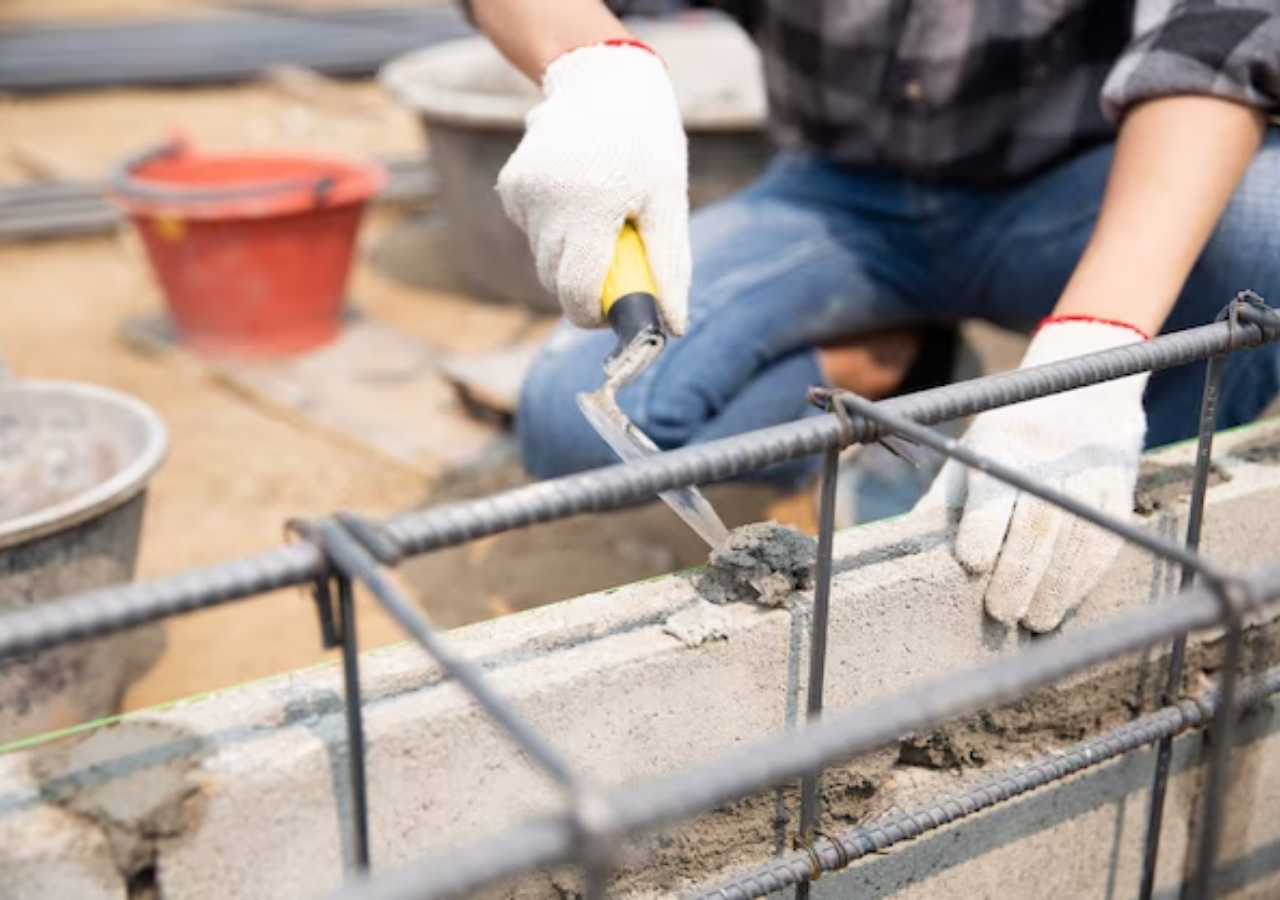
==== src/index.html @ 2674df2c "Começo do projeto TCC" ====
<!DOCTYPE html>
<html lang="pt-br">
<head>
    <meta charset="UTF-8">
    <meta name="viewport" content="width=device-width, initial-scale=1.0">
    <link rel="stylesheet" href="./style.css">
    <title>Jobsflex</title>
</head>
<body>
    <div class="content">
    </div>
</body>
</html>
---- src/style.css ----
body {
    margin: 0;
    padding: 0;
    background: url('./assets/fotoHome.png') no-repeat center center fixed;
    background-size: cover;
    font-family: 'Arial', sans-serif; /* Escolha uma fonte genérica ou especifique a sua preferida */
    line-height: 1.6;
    font-size: 16px;
    color: #333;
  }
  
  /* Outros estilos para o conteúdo do site */
  .content {
    padding: 20px;
    color: #fff; /* Cor do texto, ajuste conforme necessário */
  }
  
  /* Estilo para títulos */
  h1, h2, h3 {
    color: #fff;
  }
  
  /* Estilo para parágrafos */
  p {
    margin-bottom: 20px;
  }
  
  /* Estilo para links no conteúdo */
  .content a {
    color: #ffc107; /* Cor dos links, ajuste conforme necessário */
    text-decoration: none;
  }
  
  .content a:hover {
    text-decoration: underline;
  }
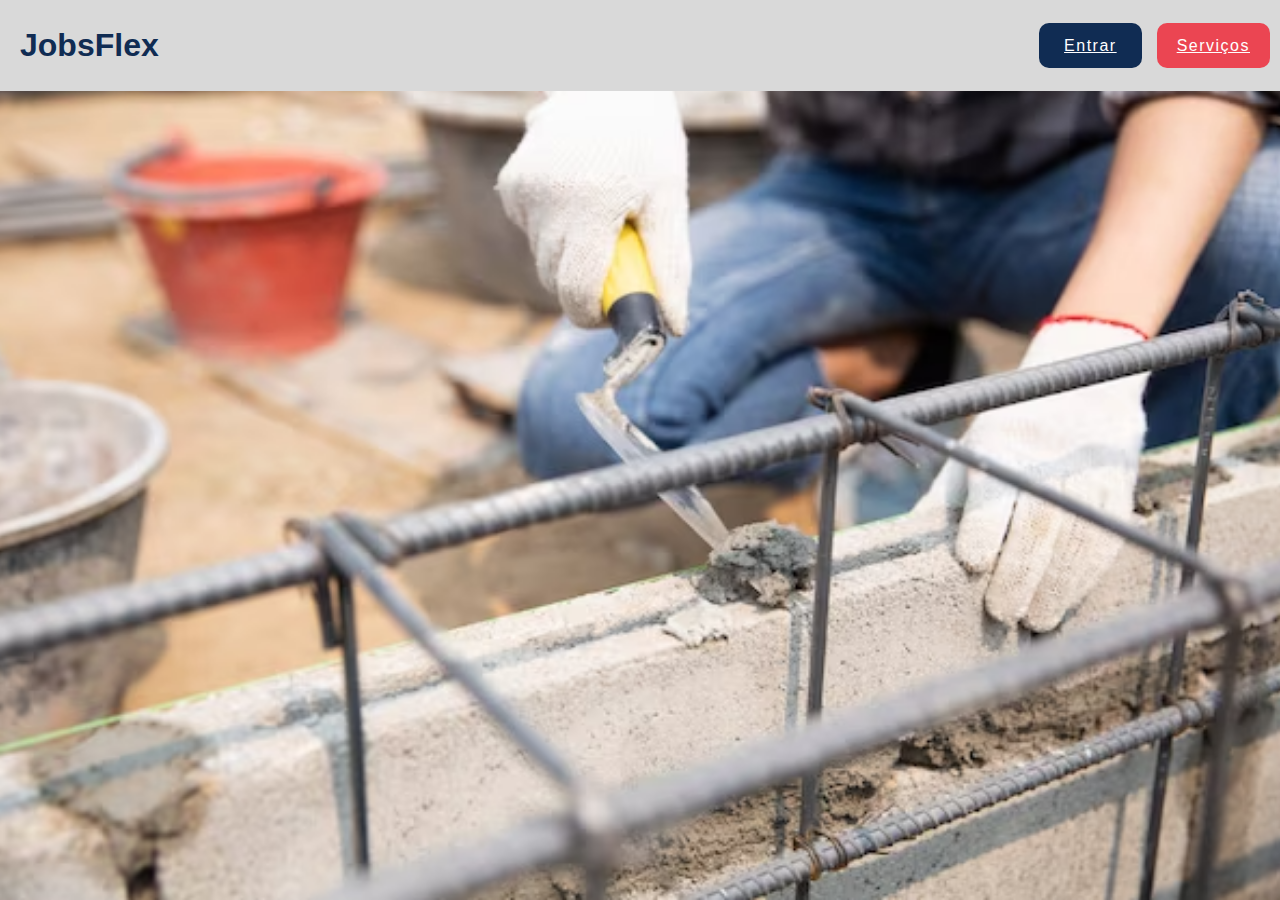
==== commit 933f0fe8: "cabeçalho, Botões entrar e serviços" ====
--- a/src/index.html
+++ b/src/index.html
@@ -7,6 +7,18 @@
     <title>Jobsflex</title>
 </head>
 <body>
+    <header>
+        <div class="container" id="navbar">
+        <div class="logo" width="156" height="40">
+            <h1>JobsFlex</h1>
+        </div>
+        <div class="navbar">
+        <a href="#" class="btn-header" width="156" height="52">Entrar</a>
+        <a href="#" class="btn-header1" width="156" height="52">Serviços</a>
+    </div>
+    </div>
+        </div>
+    </header>
     <div class="content">
     </div>
 </body>
--- a/src/style.css
+++ b/src/style.css
@@ -1,22 +1,96 @@
+*{
+  margin: 0;
+  padding: 0;
+  font-family: 'Poppins', sans-serif; /* Escolha uma fonte genérica ou especifique a sua preferida */
+}
+
 body {
-    margin: 0;
-    padding: 0;
+   
     background: url('./assets/fotoHome.png') no-repeat center center fixed;
     background-size: cover;
-    font-family: 'Arial', sans-serif; /* Escolha uma fonte genérica ou especifique a sua preferida */
+    
     line-height: 1.6;
     font-size: 16px;
     color: #333;
   }
+
+  /* estilos cabeçalho*/
+  header{
+    position: fixed;
+    width: 100%;
+    top: 0;
+    right: 0;
+    z-index: 10;
+    background: #D9D9D9;
+}
+
+#header{
+  max-width: 1100px;
+  margin: 0 20px;
+  justify-content: space-between;
+  display: flex;
+  align-items: center;
+  padding: 10px;
+}
+.container{
+  display: flex;
+  align-items: center;
+  justify-content: space-between;
+  padding: 10px;
   
-  /* Outros estilos para o conteúdo do site */
+}
+.navbar{
+  align-items: center;
+  justify-content: space-between;
+  display: flex;
+  list-style: none;
+  gap: 15px;
+  
+}
+
+.logo{
+  margin: 10px;
+  color: #102C53;
+}
+
+.btn-header{
+  background-color: #102C53;
+  display: flex;
+  padding: 10px 25px;
+  border: 2px solid color(#112c53);
+  border-radius: 10px;
+  color: #ffffff;
+  letter-spacing: 1.5px;
+  transition: ease .50s;
+}
+.btn-header:hover{
+  color: #ffffff;
+  background-color: #102C53;
+  transform: scale(1.2);
+}
+.btn-header1{
+  background-color: #EB4552;
+  display: flex;
+  padding: 10px 20px;
+  border: 2px solid color(#EB4552);
+  border-radius: 10px;
+  color: #ffffff;
+  letter-spacing: 1.5px;
+  font-weight: 500;
+  transition: ease .50s;
+}
+.btn-header1:hover{
+  color: #ffffff;
+  background-color: #EB4552;
+  transform: scale(1.2);
+}
+  /* Outros estilos para o conteúdo do site 
   .content {
-    padding: 20px;
-    color: #fff; /* Cor do texto, ajuste conforme necessário */
-  }
+     Cor do texto, ajuste conforme necessário */
   
+  /* 
   /* Estilo para títulos */
-  h1, h2, h3 {
+   h2, h3 {
     color: #fff;
   }
   
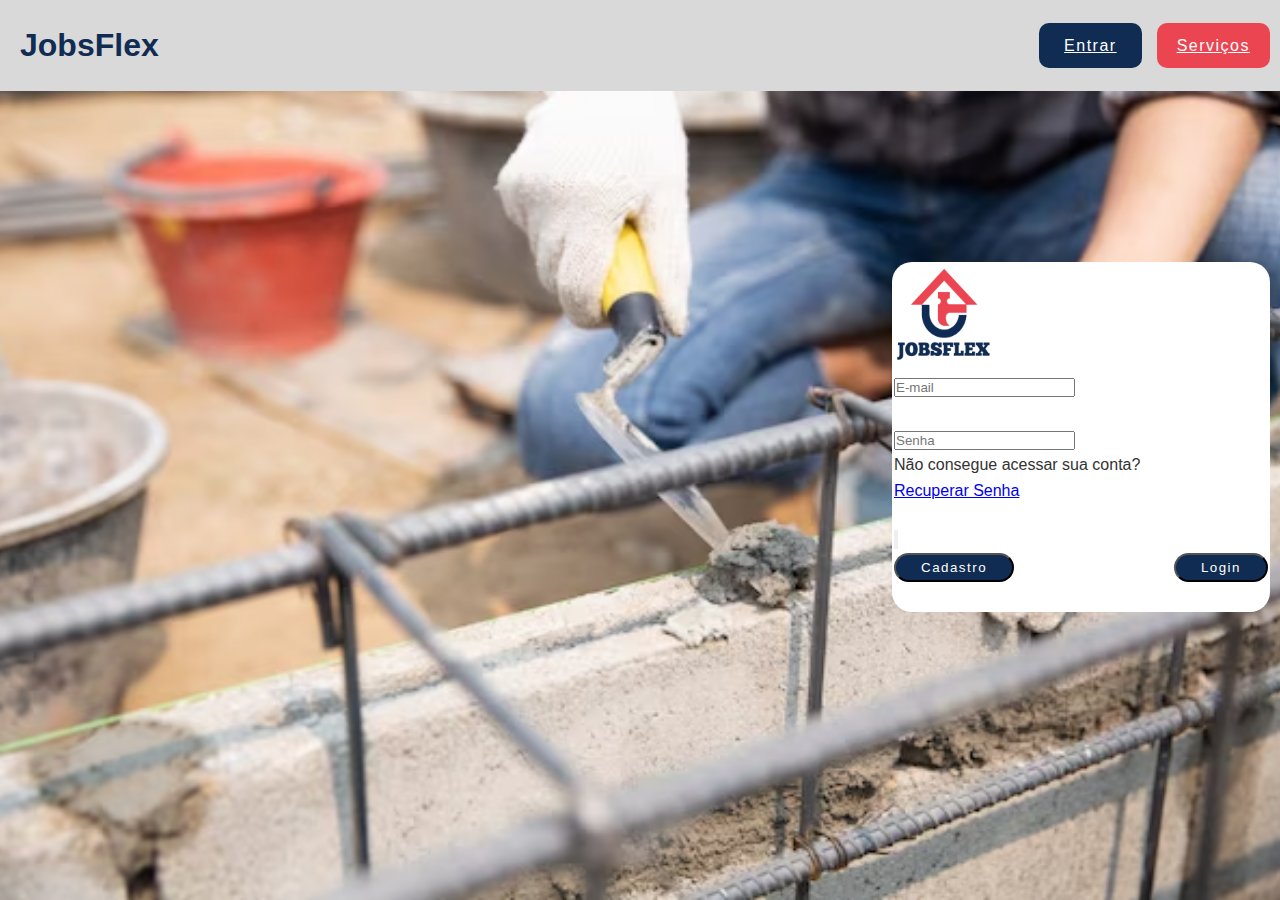
==== commit c7c66629: "homepage.html" ====
--- a/src/index.html
+++ b/src/index.html
@@ -1,25 +1,61 @@
 <!DOCTYPE html>
 <html lang="pt-br">
 <head>
-    <meta charset="UTF-8">
+    <meta charset="UTF-8">  
     <meta name="viewport" content="width=device-width, initial-scale=1.0">
     <link rel="stylesheet" href="./style.css">
+    <!--Bootstrap-->
+    <link href="https://cdn.jsdelivr.net/npm/bootstrap@5.3.2/dist/css/bootstrap.min.css" rel="stylesheet" integrity="sha384-T3c6CoIi6uLrA9TneNEoa7RxnatzjcDSCmG1MXxSR1GAsXEV/Dwwykc2MPK8M2HN" crossorigin="anonymous">
     <title>Jobsflex</title>
 </head>
 <body>
+
     <header>
+
         <div class="container" id="navbar">
-        <div class="logo" width="156" height="40">
-            <h1>JobsFlex</h1>
+
+            <div class="logo" width="156" height="40">
+                <h1>JobsFlex</h1>
+            </div>
+            <div class="navbar">
+                <a href="#" class="btn-header" width="156" height="52">Entrar</a>
+                <a href="#" class="btn-header1" width="156" height="52">Serviços</a>
+            </div>
+
         </div>
-        <div class="navbar">
-        <a href="#" class="btn-header" width="156" height="52">Entrar</a>
-        <a href="#" class="btn-header1" width="156" height="52">Serviços</a>
-    </div>
-    </div>
+
+    </header>
+    
+    <!--Login-->
+        <div class="container">
+            <div class="login">
+                <!--Reinserir table aqui-->
+                <table>
+                    <tr>
+                        <td><img src="./assets/Logo 1.png" alt="Logo GAVIT" width="100" height="100"></td>
+                    </tr>
+                    <tr>
+                        <td><input type="email" placeholder="E-mail"> <br> <br></td>
+                        
+                    </tr>
+                    <tr>
+                        <td><input type="password" placeholder="Senha">
+                            <p>Não consegue acessar sua conta? <a href="#">Recuperar Senha</a> </p> 
+                        </td>
+                        
+                    </tr>
+                    <tr>
+                        <td><input type="button" title="Fazer Login"></td>
+                    </tr>
+                    <tr>
+                        <td><input type="button" class="btn-login" value="Cadastro"></td>
+                        <td><input type="button" class="btn-login" value="Login"></td> 
+                    </tr>
+                </table>
+                <!--final table -->
+            </div>
         </div>
-    </header>
-    <div class="content">
-    </div>
+    <!--Bootstrap-->
+    <script src="https://cdn.jsdelivr.net/npm/bootstrap@5.3.2/dist/js/bootstrap.bundle.min.js" integrity="sha384-C6RzsynM9kWDrMNeT87bh95OGNyZPhcTNXj1NW7RuBCsyN/o0jlpcV8Qyq46cDfL" crossorigin="anonymous"></script>
 </body>
 </html>--- a/src/style.css
+++ b/src/style.css
@@ -109,4 +109,38 @@
     text-decoration: underline;
   }
   
-  +  /*Quadro de login*/
+
+  .login{
+    display: flexbox;
+    justify-content: center;
+    width: 600px;
+    height: 350px;
+    margin-left: 70%;
+    margin-top: 20%;
+    background-color: #ffffff;
+    border-radius: 20px;
+  }
+
+  .btn-login{
+    background-color: #102C53;
+    display: flex;
+    padding: 5px 25px;
+    border: 2px solid color(#112c53);
+    border-radius: 25px;
+    color: #ffffff;
+    letter-spacing: 1.5px;
+    transition: ease .50s;
+  }
+  /* página principal*/ 
+
+  .navbar-header {
+    display: flex;
+    list-style: none;
+}
+.navbar-header > li{
+  padding: 10px;
+}
+.navbar-header > li > a{
+  text-decoration: none;
+}
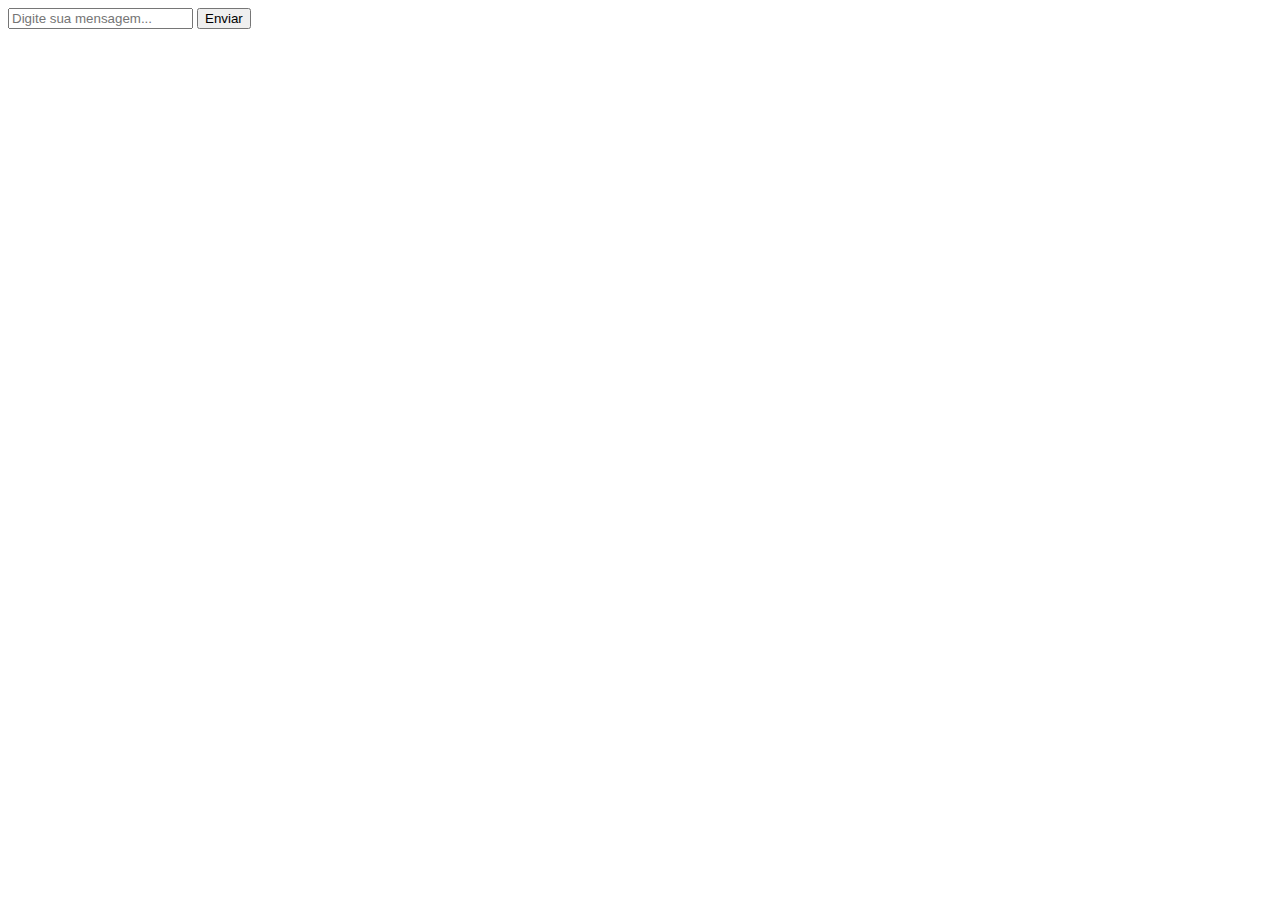
==== commit 7ac80de2: "inserção da conexão ao banco de dados, navegação enre as paginas servicos, perfil.. inicialização da" ====
--- a/src/index.html
+++ b/src/index.html
@@ -1,61 +1,17 @@
 <!DOCTYPE html>
-<html lang="pt-br">
+<html lang="en">
 <head>
-    <meta charset="UTF-8">  
-    <meta name="viewport" content="width=device-width, initial-scale=1.0">
-    <link rel="stylesheet" href="./style.css">
-    <!--Bootstrap-->
-    <link href="https://cdn.jsdelivr.net/npm/bootstrap@5.3.2/dist/css/bootstrap.min.css" rel="stylesheet" integrity="sha384-T3c6CoIi6uLrA9TneNEoa7RxnatzjcDSCmG1MXxSR1GAsXEV/Dwwykc2MPK8M2HN" crossorigin="anonymous">
-    <title>Jobsflex</title>
+    <meta charset="UTF-8">
+    <title>Chat Simples</title>
+    <link rel="stylesheet" href="styles.css">
 </head>
 <body>
+    <div class="chat-container">
+        <div class="chat-box" id="chat-box"></div>
+        <input type="text" id="message" placeholder="Digite sua mensagem...">
+        <button onclick="sendMessage()">Enviar</button>
+    </div>
 
-    <header>
-
-        <div class="container" id="navbar">
-
-            <div class="logo" width="156" height="40">
-                <h1>JobsFlex</h1>
-            </div>
-            <div class="navbar">
-                <a href="#" class="btn-header" width="156" height="52">Entrar</a>
-                <a href="#" class="btn-header1" width="156" height="52">Serviços</a>
-            </div>
-
-        </div>
-
-    </header>
-    
-    <!--Login-->
-        <div class="container">
-            <div class="login">
-                <!--Reinserir table aqui-->
-                <table>
-                    <tr>
-                        <td><img src="./assets/Logo 1.png" alt="Logo GAVIT" width="100" height="100"></td>
-                    </tr>
-                    <tr>
-                        <td><input type="email" placeholder="E-mail"> <br> <br></td>
-                        
-                    </tr>
-                    <tr>
-                        <td><input type="password" placeholder="Senha">
-                            <p>Não consegue acessar sua conta? <a href="#">Recuperar Senha</a> </p> 
-                        </td>
-                        
-                    </tr>
-                    <tr>
-                        <td><input type="button" title="Fazer Login"></td>
-                    </tr>
-                    <tr>
-                        <td><input type="button" class="btn-login" value="Cadastro"></td>
-                        <td><input type="button" class="btn-login" value="Login"></td> 
-                    </tr>
-                </table>
-                <!--final table -->
-            </div>
-        </div>
-    <!--Bootstrap-->
-    <script src="https://cdn.jsdelivr.net/npm/bootstrap@5.3.2/dist/js/bootstrap.bundle.min.js" integrity="sha384-C6RzsynM9kWDrMNeT87bh95OGNyZPhcTNXj1NW7RuBCsyN/o0jlpcV8Qyq46cDfL" crossorigin="anonymous"></script>
+    <script src="script.js"></script>
 </body>
-</html>+</html>
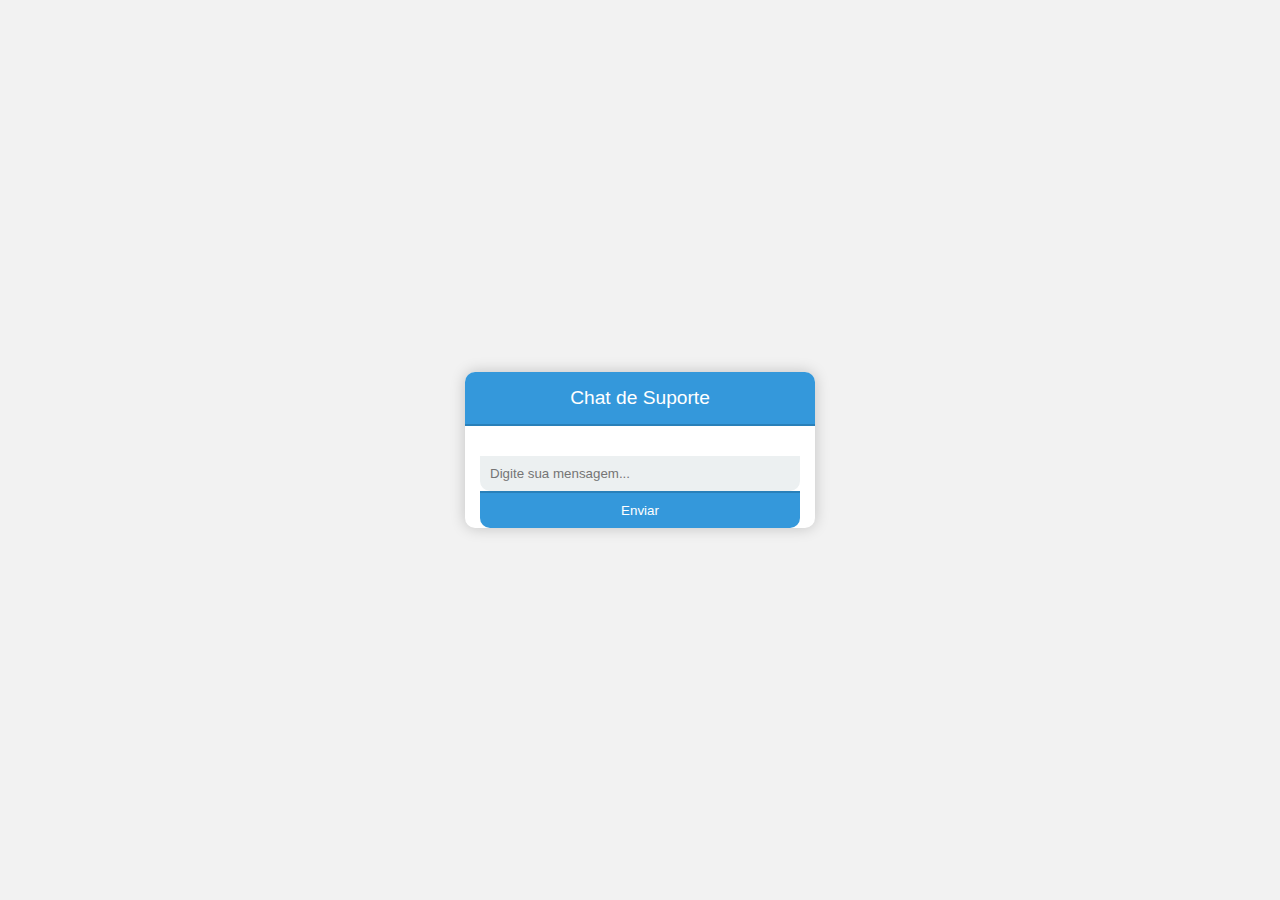
==== commit 25f86676: "Chat" ====
--- a/src/index.html
+++ b/src/index.html
@@ -2,11 +2,106 @@
 <html lang="en">
 <head>
     <meta charset="UTF-8">
-    <title>Chat Simples</title>
-    <link rel="stylesheet" href="styles.css">
+    <meta name="viewport" content="width=device-width, initial-scale=1.0">
+    <title>Chat de Suporte</title>
+    <style>
+        body {
+            font-family: 'Arial', sans-serif;
+            margin: 0;
+            padding: 0;
+            display: flex;
+            justify-content: center;
+            align-items: center;
+            min-height: 100vh;
+            background-color: #f2f2f2;
+        }
+
+        .support-chat {
+            width: 350px;
+            background-color: #fff;
+            border-radius: 10px;
+            box-shadow: 0 0 15px rgba(0, 0, 0, 0.2);
+            overflow: hidden;
+            margin: 20px;
+        }
+
+        .chat-header {
+            background-color: #3498db;
+            color: #fff;
+            padding: 15px;
+            text-align: center;
+            border-bottom: 2px solid #2980b9;
+            font-size: 1.2em;
+        }
+
+        .chat-box {
+            max-height: 300px;
+            overflow-y: auto;
+            padding: 15px;
+            box-sizing: border-box;
+        }
+
+        .message {
+            margin-bottom: 15px;
+        }
+
+        .sent {
+            text-align: right;
+            color: #fff;
+            background-color: #3498db;
+            border-radius: 10px;
+            padding: 10px;
+            margin-right: 10px;
+            display: inline-block;
+            max-width: 70%;
+        }
+
+        .received {
+            text-align: left;
+            background-color: #ecf0f1;
+            border-radius: 10px;
+            padding: 10px;
+            margin-left: 10px;
+            display: inline-block;
+            max-width: 70%;
+        }
+
+        input[type="text"] {
+            width: calc(100% - 30px);
+            padding: 10px;
+            box-sizing: border-box;
+            border: none;
+            outline: none;
+            background-color: #ecf0f1;
+            color: #333;
+            border-bottom-left-radius: 10px;
+            border-bottom-right-radius: 10px;
+            margin: 0 15px;
+        }
+
+        button {
+            width: calc(100% - 30px);
+            padding: 10px;
+            box-sizing: border-box;
+            border: none;
+            outline: none;
+            background-color: #3498db;
+            color: #fff;
+            cursor: pointer;
+            border-top: 2px solid #2980b9;
+            border-bottom-left-radius: 10px;
+            border-bottom-right-radius: 10px;
+            margin: 0 15px;
+        }
+
+        button:hover {
+            background-color: #2980b9;
+        }
+    </style>
 </head>
 <body>
-    <div class="chat-container">
+    <div class="support-chat">
+        <div class="chat-header">Chat de Suporte</div>
         <div class="chat-box" id="chat-box"></div>
         <input type="text" id="message" placeholder="Digite sua mensagem...">
         <button onclick="sendMessage()">Enviar</button>
